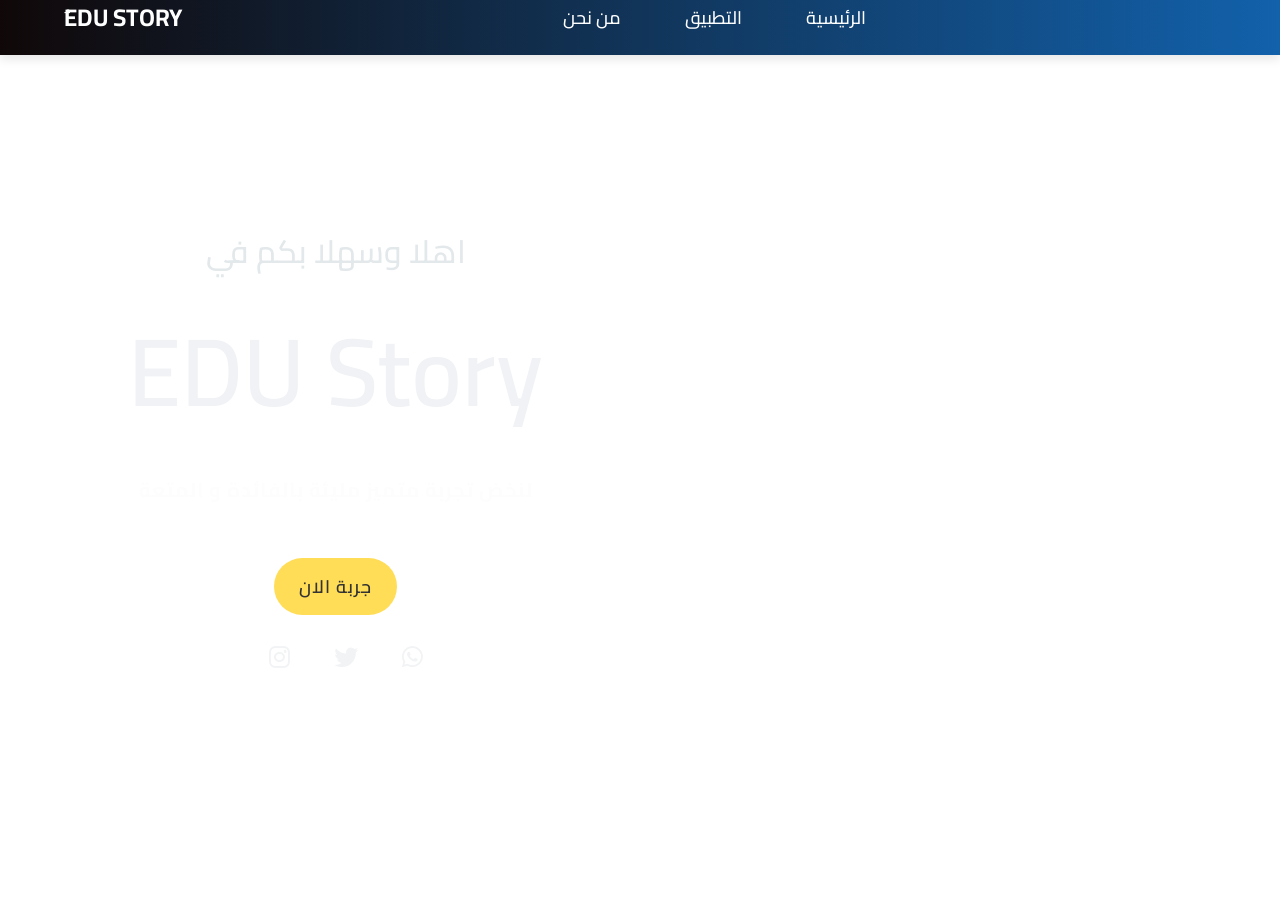
==== index.html @ cc0abb8a "Add files via upload" ====
<!DOCTYPE html>
<html lang="en">
<head>
    <meta charset="UTF-8">
    
    <meta name="viewport" content="width=device-width, initial-scale=1.0">
    <link rel="https://cdnjs.cloudflare.com/ajax/libs/font-awesome/5.15.4/css/all.min.css">
    <link rel="stylesheet" href="staly.css">
    <link rel="stylesheet" href="https://cdnjs.cloudflare.com/ajax/libs/font-awesome/6.7.2/css/all.min.css" integrity="sha512-Evv84Mr4kqVGRNSgIGL/F/aIDqQb7xQ2vcrdIwxfjThSH8CSR7PBEakCr51Ck+w+/U6swU2Im1vVX0SVk9ABhg==" crossorigin="anonymous" referrerpolicy="no-referrer" />
    <title>salem alkatheri</title>
</head>
<body>
    <header>

        <link rel="we_stil.css" href="we_stil.css">
        <link rel="stylesheet" href="ai stayl.css">
        <a href="index.html" class ="logo">ُEDU Story</a>
        <nav class ="navigation">
            <a href="index.html">الرئيسية</a>
            
            <a href="http://192.168.1.176:8080/">التطبيق</a>
            
            <a href="we.html">من نحن</a>
            
        </nav>
    </div>
    
       <nav>
        <div class="social">
        
        
         <!---start section-->
          
            
          
         </div>
    </nav>
    </div>
    </header>
    <section class="main"><main></main>
        <div class="allmain">
            <h2>
         اهلا وسهلا بكم في <br><span>EDU Story</span>             </h2>
            <h3>      لنخض تجربة متميز مليئة بالفائدة و المتعة</h3> 
            <a href="http://10.10.10.13:1000/
            " class="main-btn"> جربة الان</a>
                <div class="social-icons">
                     <a href="#"><i class="pen-nib-solid.svg"></i></a>
                     <a href="#"><i class ="fab fa-instagram"></i></a>
                     <a href="#"><i class ="fab fa-twitter"></i></a>
                    
                     <a href="#"><i class="fa-brands fa-whatsapp"></i></a>
                 </div>
         </div>
        


</body>
</html>
---- staly.css ----
@import url('https://fonts.googleapis.com/css2?family=Poppins:ital,wght@0,100;0,200;0,300;0,400;0,500;0,600;0,700;0,800;0,900;1,100;1,200;1,300;1,400;1,500;1,600;1,700;1,800;1,900&display=swap');

*{
    font-family: 'poppins', sans-serif;
    margin:0;
    padding :0;
    box-sizing: border-box;
    scroll-behavior: smooth;
}header{
    background-image: linear-gradient(to right, rgb(51, 90, 153) , rgb(59, 96, 154));
    width: 100%;
    position: fixed;
    z-index: 999; 
    display :flex;
    justify-content: space-between;
    align-items: center;
    padding: 10px 30px;
    margin-top: -20px;
}

.logo{
    text-decoration: none; 
    color: rgb(68, 68, 64);   
    text-transform: uppercase;
    font-weight: 700;
    font-size: 1.5em;
}
.navigation a{
    text-decoration: none; 
    color: rgb(48, 48, 45) ;
    font-size: 1.5em;
    font-weight: 500;
    padding-left: 30px;
}
.navigation a:hover{
    color: #00eaff;
}

section{
    padding: 1000px;
}
.main{
    width: 100%;
    min-height: 100vh;
    padding: 100px;
    display: flex;
    align-items: center;
    background: url(new.jpg);
    background-size: cover;
    background-position:left
    
}
.main h2{
    display: inline-block;
    color: aliceblue;
    font-size: 1.5em;
    font-weight: 500;
}
.main h2 span{
    color: rgb(240 242 245);
    font-size: 3em;
    font-weight: 600;
}
.main h3{
    color: aliceblue;
    font-size: 1.5em;
    font-weight:700;  
    letter-spacing: 1px;  
    margin-top: 10px;
    margin-bottom: 30px;
}

.main-btn{
   color: aliceblue;
   background-image: linear-gradient(to right, rgb(230, 175, 66) , rgb(0, 179, 255));
   text-decoration: none;
   font-size: 1.1em;
   font-weight: 600;
   display: inline-block;
   padding: 0.9375em 2.1875em;
   align-items: center;
   letter-spacing: 1px;
   border-radius: 20px 20px 20px 20px;
   transition: 0.7s ease;
}
.main-btn:hover{
    background-color: rgb(74, 177, 246);
    transform: scale(1.1);
}
.social-icons a{
    color :aliceblue;
    font-size: 1.7em;
    padding-right: 20px;
}
.title{
    display: flex;
    justify-content: center;
    color: aqua;
    font-size: 2.2em;
    font-weight: 800;
    margin-bottom: 12px;
}
.title{
   display: flex;
   justify-content: center;
   color: black;
   font-size: 2.2em;
   font-weight: 800 ;
   position: relative;
   bottom:-40px;

}

.info {
    padding: 75px;
    margin: 40px;
    display: grid
;
    margin-right: 10px;
    align-content: space-around;
    align-items: center;
    justify-content: center;
    justify-items: center;
}
.info{
    background-color: rgb(171, 175, 179);
     
}
.info p {
    text-align: center;
    
}
.search{
    float: right;
    margin-right: 10px;
    margin-top: 20px;
}
.search_input{
    padding: 6px;
    color: black;
    width: 150px;
    font-size: 16px;
    border: 1px #f8f4f4ee;
    margin-top: 5px;
}
.button_search{
    padding: 5px;
    background-color: rgb(17, 76, 204);
}
.nav{
    width: 100%;
    height: 45px;
    background-color: #7d4f4f;
    border-bottom: 3px solid #100808;
}
.social ul{
    list-style: none;
    margin-left: 20px;
}
.social ul li{
    float: left;
    padding: 5px 10px;
    margin-top: 5px;
}
.social  li a{
    color: #785b3fee;
}
.social ul li a:hover{
    color:#f0edebee
}
.social li{
    list-style: none;
}
.social li{
    float: right;
    padding: 5px 3px;
    margin-left: 5px;
    font-size: 20px;
}
.social{
    background-color: rgb(40, 96, 152);
}
.saywellcom h2{
    color: aliceblue;
}
---- we_stil.css ----
/* استيراد خط عصري */
@import url('https://fonts.googleapis.com/css2?family=Cairo:wght@300;400;700&display=swap');

* {
    margin: 0;
    padding: 0;
    box-sizing: border-box;
    font-family: 'Cairo', sans-serif;
    scroll-behavior: smooth;
}

/* --- تهيئة الصفحة --- */
body {
    background-image:url(open-book-with-fairytale-scene.jpg) ;
    color: #333;
}

/* --- الشريط العلوي --- */

header {
position: fixed;           /* 🔥 يخليه ثابت */
top: 0;
left: 0;
width: 100%;
background-color: #4CAF50;
color: white;
padding: 15px 30px;
text-align: center;
font-size: 24px;
font-weight: bold;
box-shadow: 0 2px 5px rgba(0,0,0,0.1);
z-index: 1000;             /* يتقدم على باقي العناصر */
}
      





body {
  margin: 0;
  font-family: 'Segoe UI', Tahoma, Geneva, Verdana, sans-serif;
  background-color: #f5f5f5;
  display: flex;
  justify-content: center;
  align-items: center;
  height: 100vh;
}

.profile-card {
  background: white;
  border-radius: 20px;
  padding: 30px;
  max-width: 400px;
  text-align: center;
  box-shadow: 0 0 15px rgba(0,0,0,0.1);
}

.profile-card img {
  width: 150px;
  height: 150px;
  border-radius: 50%;
  object-fit: cover;
  margin-bottom: 20px;
  border: 3px solid #4CAF50;
}

.profile-card h1 {
  margin: 10px 0;
  font-size: 24px;
  color: #333;
}

.profile-card h3 {
    margin: 10px 0;
    font-size: 24px;
    color: #313030;
  }
.profile-card p {
  color: #777;
  margin-bottom: 10px;
}

.social-links a {
  margin: 0 10px;
  text-decoration: none;
  color: #4CAF50;
  font-weight: bold;
}

@media (max-width: 480px) {
  .profile-card {
    width: 90%;
    padding: 20px;
  }
}
---- ai stayl.css ----
/* استيراد خط عصري */
@import url('https://fonts.googleapis.com/css2?family=Cairo:wght@300;400;700&display=swap');

* {
    margin: 0;
    padding: 0;
    box-sizing: border-box;
    font-family: 'Cairo', sans-serif;
    scroll-behavior: smooth;
}

/* --- تهيئة الصفحة --- */
body {
    background-image:url(open-book-with-fairytale-scene.jpg) ;
    
        margin: 0;
        height: 100vh;
       
        background-size: cover;              /* تغطي كامل الشاشة */
        background-position: center center;  /* يظهر منتصف الصورة دائماً */
        background-repeat: no-repeat;        /* ما تتكرر */
        background-attachment: fixed;        /* تبقى ثابتة عند التمرير */
        
}

/* --- الشريط العلوي --- */
header {
    background: linear-gradient(to right, #100808, #1261ab);
    color: #fff;
    display: flex;
    justify-content: space-between;
    align-items: center;
    padding: 15px 5%;
    box-shadow: 0 4px 10px rgba(0, 0, 0, 0.1);

}

.logo {
    font-size: 24px;
    font-weight: bold;
    color: white;
    text-decoration: none;
    transition: 0.3s;
}

.logo:hover {
    transform: scale(1.1);
}

.navigation a {
    color: white;
    text-decoration: none;
    font-size: 18px;
    margin: 0 15px;
    transition: 0.3s;
}

.navigation a:hover {
    color: #ffdd57;
}

/* --- مربع البحث --- */
.search {
    display: flex;
    justify-content: center;
    margin: 20px 0;
}

.search_bar {
    display: flex;
    background: white;
    padding: 8px;
    border-radius: 30px;
    box-shadow: 0px 2px 8px rgba(0, 0, 0, 0.1);
}

.search_input {
    border: none;
    outline: none;
    padding: 8px 15px;
    font-size: 16px;
    width: 250px;
    border-radius: 30px;
}

.button_search {
    background: #0096c7;
    color: white;
    border: none;
    padding: 8px 15px;
    border-radius: 30px;
    cursor: pointer;
    transition: 0.3s;
}

.button_search:hover {
    background: #0077b6;
}

/* --- القائمة الرئيسية --- */
nav ul {
    list-style: none;
    display: flex;
    justify-content: center;
    padding: 10px 0;
}

nav ul li {
    margin: 0 15px;
}

nav ul li a {
    text-decoration: none;
    color: #333;
    font-size: 18px;
    transition: 0.3s;
}
.body{
    background-image: url(open-book-with-fairytale-scene.jpg);
    flex: content;
}
nav ul li a:hover {
    color: #0077b6;
    font-weight: bold;
}

/* --- القسم الرئيسي --- */
.main {
    text-align: center;
    padding: 50px 10%;
    background-image: url(open-book-with-fairytale-scene.jpg);
    border-radius: 10px;
    margin: 20px auto;
    
        margin: 0;
        height: 100vh;
        background-image: url('your-image.jpg');
        background-size: cover;              /* تغطي كامل الشاشة */
        background-position: center center;  /* يظهر منتصف الصورة دائماً */
        background-repeat: no-repeat;        /* ما تتكرر */
        background-attachment: fixed;        /* تبقى ثابتة عند التمرير */
    
      
}

.main h2 {
    font-size: 32px;
    color: #e3e8eb;
}

.main span {
    color: #f8f4f4;
    font-size: 2em;
    font-weight: 600;
}

.main h3 {
    font-size: 20px;
    color: #fefdfd;
    margin-top: 10px;

}

.main-btn {
    display: inline-block;
    background: #ffdd57;
    color: #333;
    padding: 12px 25px;
    margin-top: 20px;
    border-radius: 30px;
    text-decoration: none;
    font-size: 18px;
    transition: 0.3s;
}

.main-btn:hover {
    background: #ffcc00;
}

/* --- أيقونات السوشيال ميديا --- */
.social-icons {
    margin-top: 20px;
}

.social-icons a {
    font-size: 24px;
    color: #f1f3f5;
    margin: 0 10px;
    transition: 0.3s;
}

.social-icons a:hover {
    color: #ffdd57;
    transform: scale(1.2);
}


.hamburger {
    font-size: 24px;
    cursor: pointer;
    background: none;
    border: none;
  }
  
.menu ul {
    list-style: none;
    padding: 0;
  }
  
.menu li {
    margin: 10px 0;
  }
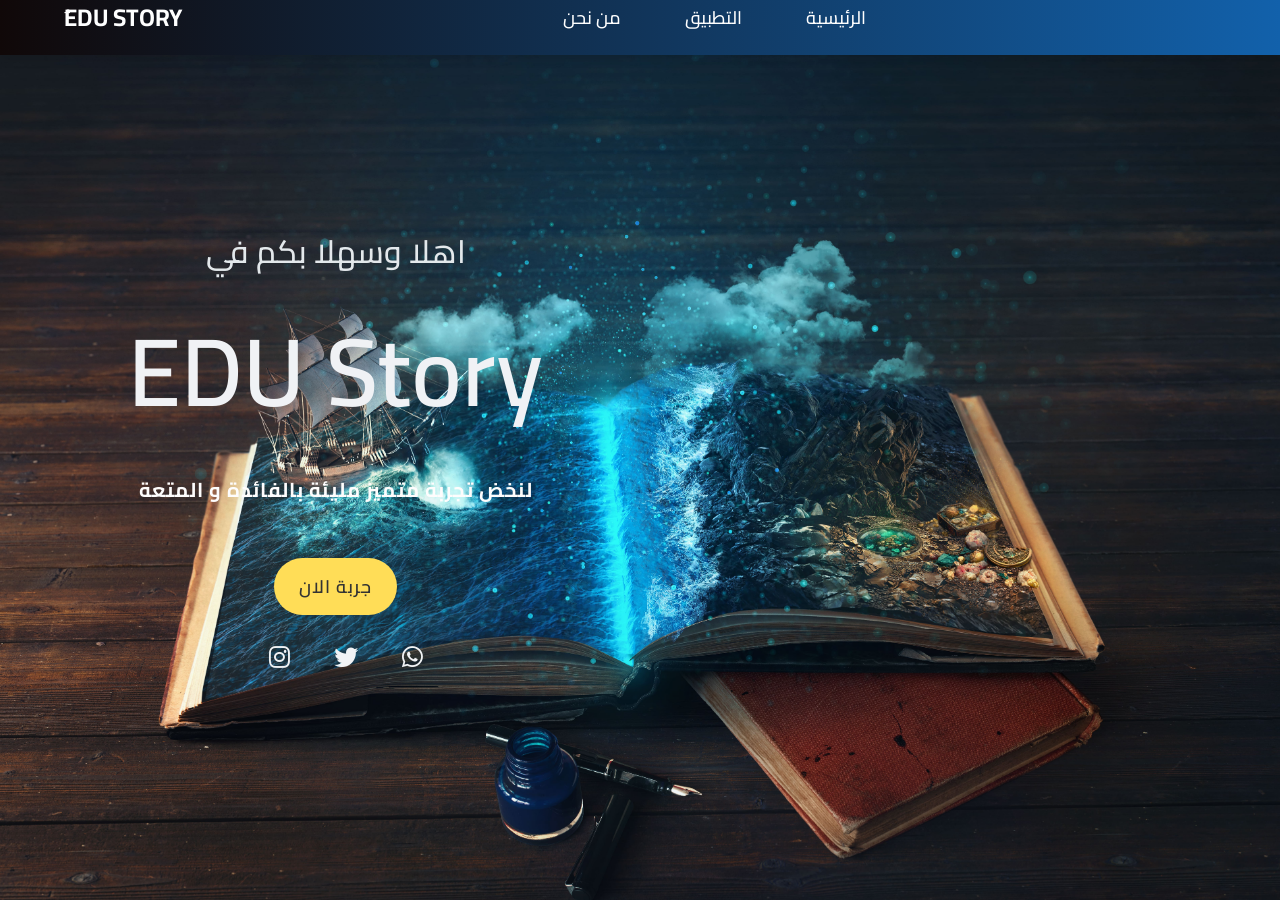
==== commit 15612e0a: "Update index.html" ====
--- a/index.html
+++ b/index.html
@@ -18,7 +18,7 @@
         <nav class ="navigation">
             <a href="index.html">الرئيسية</a>
             
-            <a href="http://192.168.1.176:8080/">التطبيق</a>
+            <a href="https://test-fwz7.onrender.com/">التطبيق</a>
             
             <a href="we.html">من نحن</a>
             
@@ -42,18 +42,18 @@
             <h2>
          اهلا وسهلا بكم في <br><span>EDU Story</span>             </h2>
             <h3>      لنخض تجربة متميز مليئة بالفائدة و المتعة</h3> 
-            <a href="http://10.10.10.13:1000/
+            <a href="https://test-fwz7.onrender.com/
             " class="main-btn"> جربة الان</a>
                 <div class="social-icons">
-                     <a href="#"><i class="pen-nib-solid.svg"></i></a>
-                     <a href="#"><i class ="fab fa-instagram"></i></a>
-                     <a href="#"><i class ="fab fa-twitter"></i></a>
+                     <a href="we.html"><i class="pen-nib-solid.svg"></i></a>
+                     <a href="we.html"><i class ="fab fa-instagram"></i></a>
+                     <a href="we.html"><i class ="fab fa-twitter"></i></a>
                     
-                     <a href="#"><i class="fa-brands fa-whatsapp"></i></a>
+                     <a href="we.html"><i class="fa-brands fa-whatsapp"></i></a>
                  </div>
          </div>
         
 
 
 </body>
-</html>+</html>
